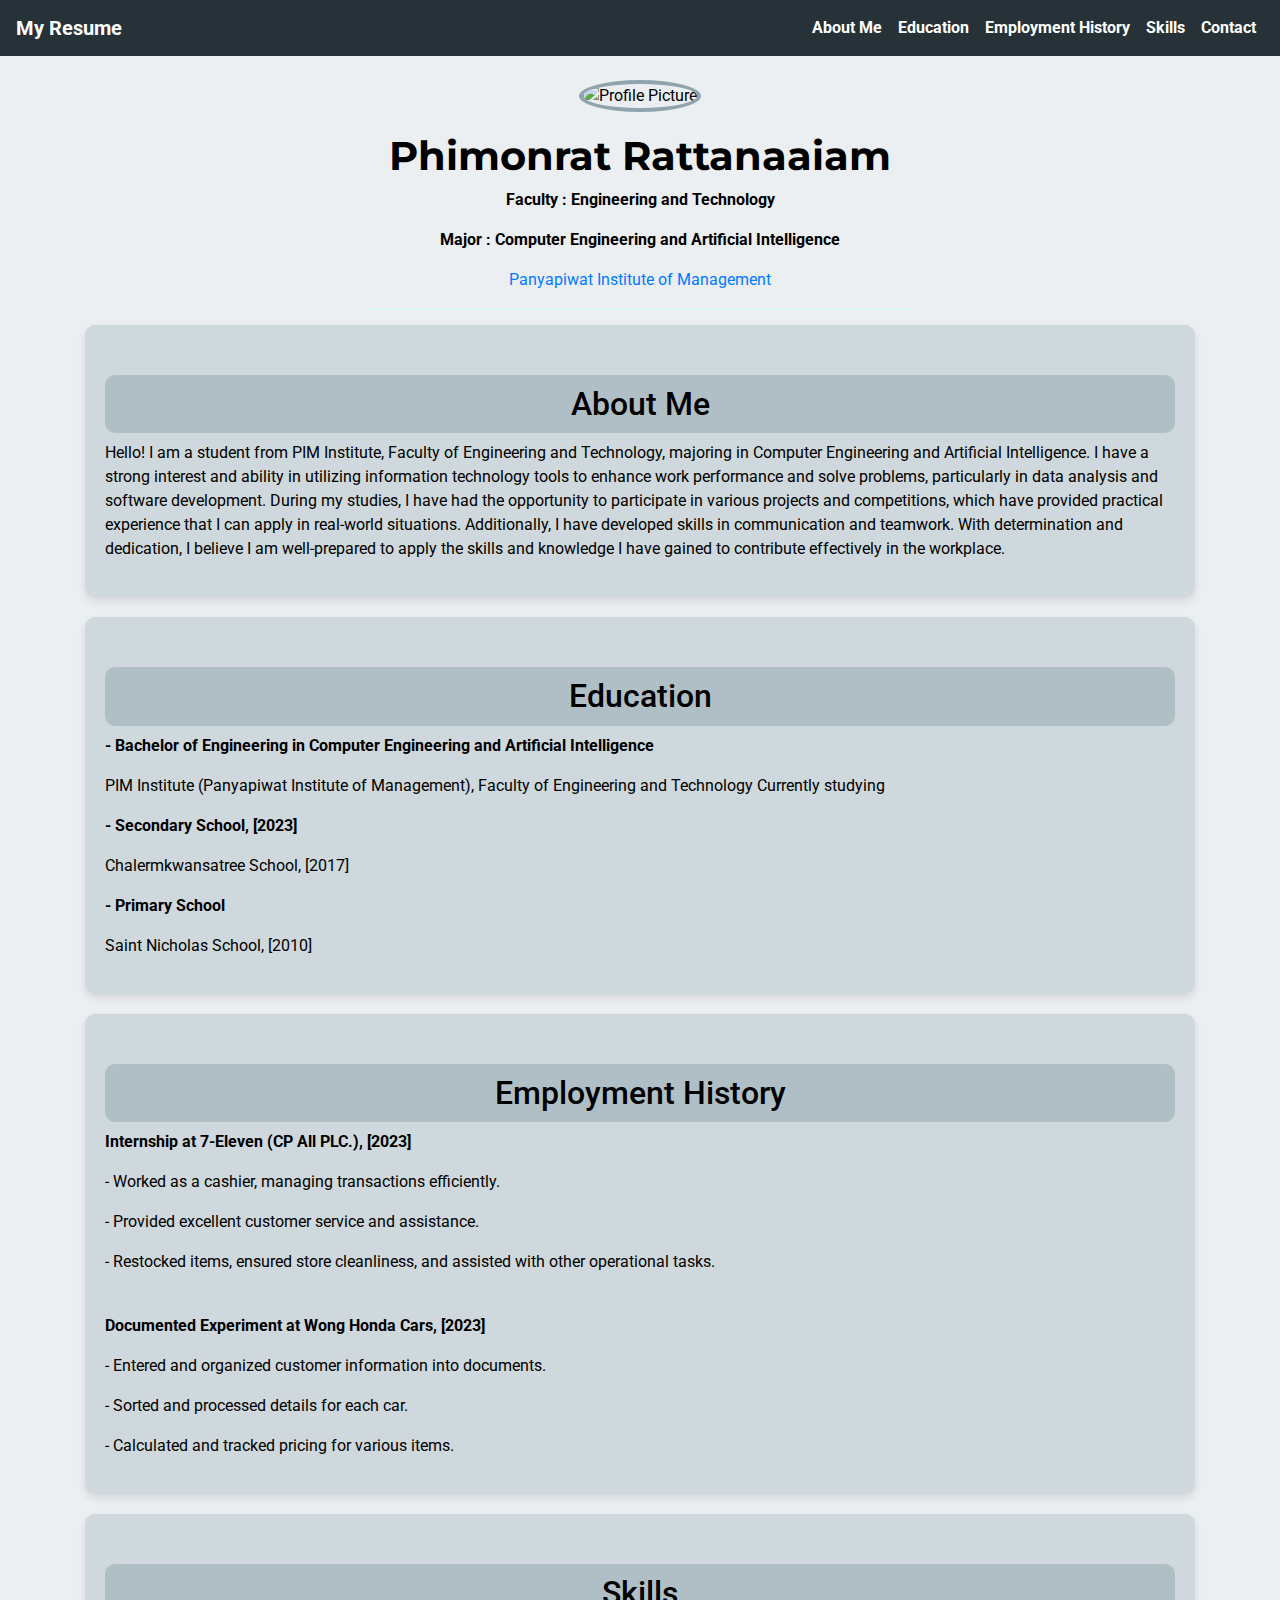
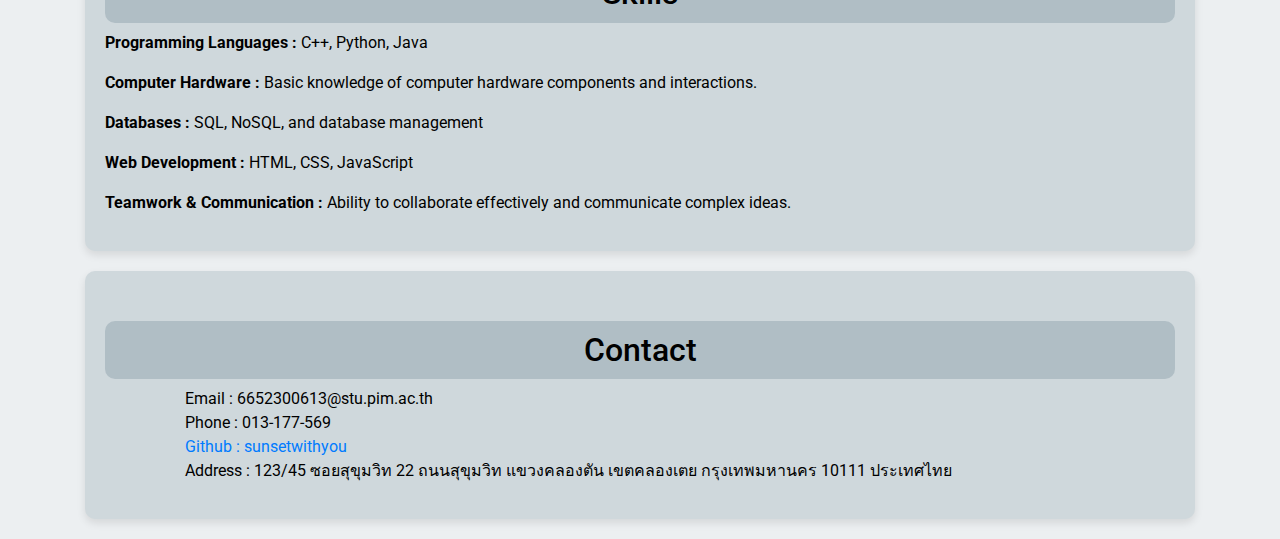
==== MyResume.html @ 0539b86e "Add files via upload" ====
<!DOCTYPE html>
<html lang="th">
<head>
    <meta charset="UTF-8">
    <meta name="viewport" content="width=device-width, initial-scale=1.0">
    <title>My Resume</title>
    <link href="https://fonts.googleapis.com/css2?family=Roboto:wght@400;500;700&family=Montserrat:wght@400;600;700&display=swap" rel="stylesheet">
    <link rel="stylesheet" href="https://stackpath.bootstrapcdn.com/bootstrap/4.5.2/css/bootstrap.min.css">
    <style>
        /* Custom Styles for a Simple Pastel Resume with Elegant Font */
        body {
            font-family: 'Roboto', sans-serif; /* Use Roboto for main content */
            background-color: #eceff1; /* Soft pastel background */
            color: #000000; /* Soft purple text */
        }
        .profile-img {
            width: 150px;
            height: 150px;
            border-radius: 50%;
            object-fit: cover;
            border: 4px solid #90a4ae; /* Soft lavender border */
            margin-bottom: 20px;
        }
        h1 {
            font-family: 'Montserrat', sans-serif; /* Use Montserrat for headings */
            font-size: 2.5em;
            font-weight: bold;
            color: #000000; /* Soft purple */
        }
        em {
            font-family: 'Roboto', sans-serif;
            color: #000000; /* Slightly darker purple */
            font-style: normal;
            font-weight: bold;
        }
        hr {
            border-top: 2px solid #e0f7fa; /* Purple divider */
            width: 50%;
            margin: 15px auto;
        }
        .navbar {
            background-color: #263238; /* Darker purple navbar */
        }
        .navbar-brand, .nav-link {
            color: #ffffff !important;
            font-weight: bold;
        }
        .section-title {
            background-color: #b0bec5; /* Soft lavender */
            padding: 10px;
            border-radius: 10px;
            margin-top: 30px;
        }
        .contact-list {
            list-style-type: decimal;
            color: #000000;
        }
        /* Section backgrounds for a soft pastel look */
        section {
            background-color: #cfd8dc; /* Soft pastel background */
            padding: 20px;
            border-radius: 10px;
            margin-bottom: 20px;
            box-shadow: 0 4px 8px rgba(0, 0, 0, 0.1);
        }
        .container {
            margin-top: 5rem;
        }
    </style>
</head>
<body>

    <!-- Navbar -->
    <nav class="navbar navbar-expand-lg navbar-dark fixed-top">
        <a class="navbar-brand" href="#">My Resume</a>
        <button class="navbar-toggler" type="button" data-toggle="collapse" data-target="#navbarNav" aria-controls="navbarNav" aria-expanded="false" aria-label="Toggle navigation">
            <span class="navbar-toggler-icon"></span>
        </button>
        <div class="collapse navbar-collapse" id="navbarNav">
            <ul class="navbar-nav ml-auto">
                <li class="nav-item"><a class="nav-link" href="#about">About Me</a></li>
                <li class="nav-item"><a class="nav-link" href="#education">Education</a></li>
                <li class="nav-item"><a class="nav-link" href="#employment">Employment History</a></li>
                <li class="nav-item"><a class="nav-link" href="#skills">Skills</a></li>
                <li class="nav-item"><a class="nav-link" href="#contact">Contact</a></li>
            </ul>
        </div>
    </nav>

    <!-- Main Content -->
    <div class="container">
        <!-- Display Picture and Name -->
        <div class="text-center">
            <img src="D:\Photo\me and you\462549724_2565776893610437_5885072462690802298_n.jpg" alt="Profile Picture" class="profile-img">
            <h1>Phimonrat Rattanaaiam</h1>
            <p><em> Faculty : Engineering and Technology </em></p>
            </p><em>Major : Computer Engineering and Artificial Intelligence</em></p>
            <p><a href="http://pim.ac.th" target="_blank">Panyapiwat Institute of Management </a></p>
            <hr>
        </div>

        <!-- Sections -->
        <section id="about">
            <h2 class="section-title text-center">About Me</h2>
            <p>Hello! I am a student from PIM Institute, Faculty of Engineering and Technology, majoring in Computer Engineering and Artificial Intelligence. I have a strong interest and ability in utilizing information technology tools to enhance work performance and solve problems, particularly in data analysis and software development. During my studies, I have had the opportunity to participate in various projects and competitions, which have provided practical experience that I can apply in real-world situations. Additionally, I have developed skills in communication and teamwork. With determination and dedication, I believe I am well-prepared to apply the skills and knowledge I have gained to contribute effectively in the workplace.</p>
        </section>

        <section id="education">
            <h2 class="section-title text-center">Education</h2>
            <p><em>- Bachelor of Engineering in Computer Engineering and Artificial Intelligence</em></p>
            <p>PIM Institute (Panyapiwat Institute of Management), Faculty of Engineering and Technology Currently studying</p>
            <p><em>- Secondary School, [2023]</em></p>
            <p>Chalermkwansatree School, [2017]</p>
            <p><em>- Primary School</em></p>
            <p>Saint Nicholas School, [2010]</p>
        </section>

        <section id="employment">
            <h2 class="section-title text-center">Employment History</h2>
            <p><em>Internship at 7-Eleven (CP All PLC.), [2023]</em></p>
            <p>- Worked as a cashier, managing transactions efficiently.</p>
            <p>- Provided excellent customer service and assistance.</p>
            <p>- Restocked items, ensured store cleanliness, and assisted with other operational tasks.</p>
            <br>
            <p><em>Documented Experiment at Wong Honda Cars, [2023]</em></p>
            <p>- Entered and organized customer information into documents.</p>
            <p>- Sorted and processed details for each car.</p>
            <p>- Calculated and tracked pricing for various items.</p>
        </section>

        <section id="skills">
            <h2 class="section-title text-center">Skills</h2>
            <p><em>Programming Languages : </em> C++, Python, Java </p>
            <p><em>Computer Hardware : </em> Basic knowledge of computer hardware components and interactions.</p>
            <p><em>Databases : </em> SQL, NoSQL, and database management</p>
            <p><em>Web Development : </em> HTML, CSS, JavaScript</p>
            <p><em>Teamwork & Communication : </em> Ability to collaborate effectively and communicate complex ideas.</p>
        </section>

        <section id="contact">
            <h2 class="section-title text-center">Contact</h2>
            <ol class="contact-list">
                <ol>Email : 6652300613@stu.pim.ac.th</ol>
                <ol>Phone : 013-177-569</ol>
                <ol><a href="https://github.com/sunsetwithyou" target="_blank">Github : sunsetwithyou</a></ol>
                <ol>Address : 123/45 ซอยสุขุมวิท 22 ถนนสุขุมวิท แขวงคลองตัน เขตคลองเตย กรุงเทพมหานคร 10111 ประเทศไทย</ol>
            </ol>
        </section>
    </div>

    <!-- JavaScript for Bootstrap -->
    <script src="https://code.jquery.com/jquery-3.5.1.slim.min.js"></script>
    <script src="https://cdn.jsdelivr.net/npm/@popperjs/core@2.5.2/dist/umd/popper.min.js"></script>
    <script src="https://stackpath.bootstrapcdn.com/bootstrap/4.5.2/js/bootstrap.min.js"></script>
</body>
</html>
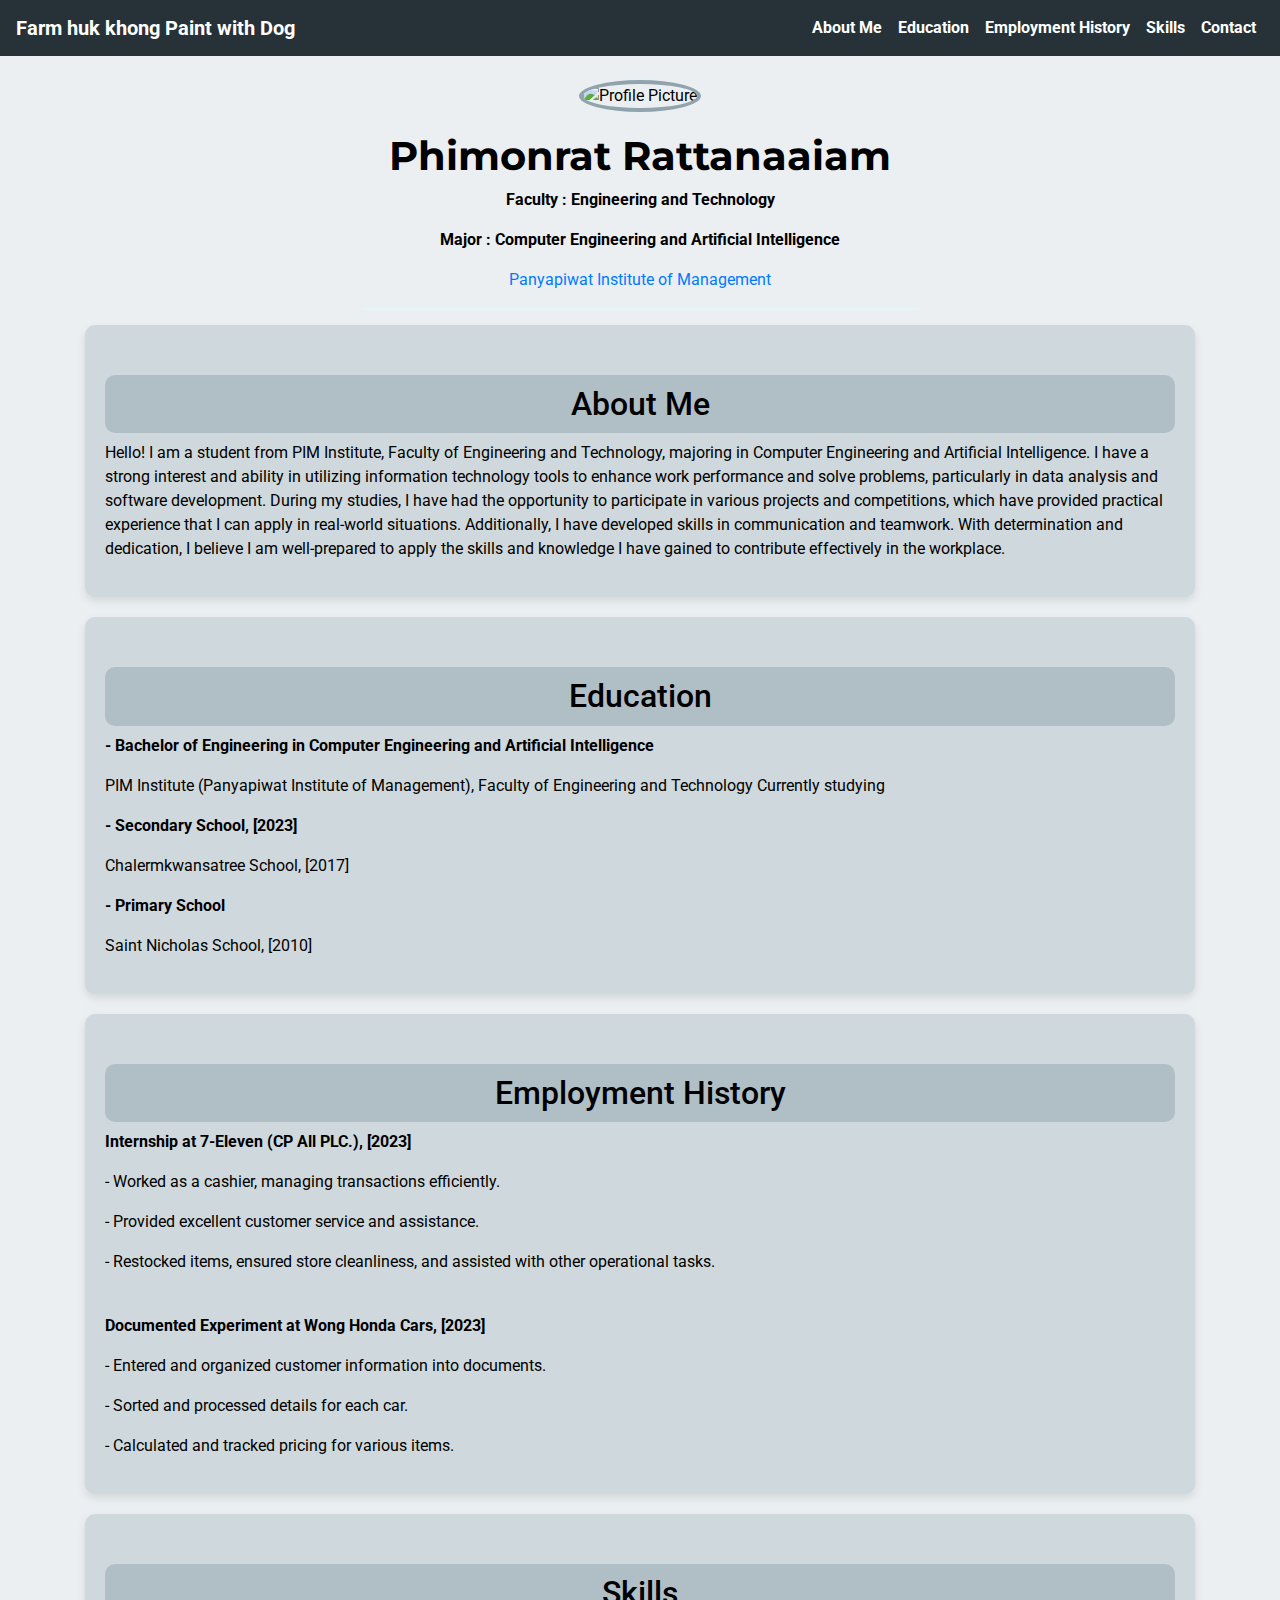
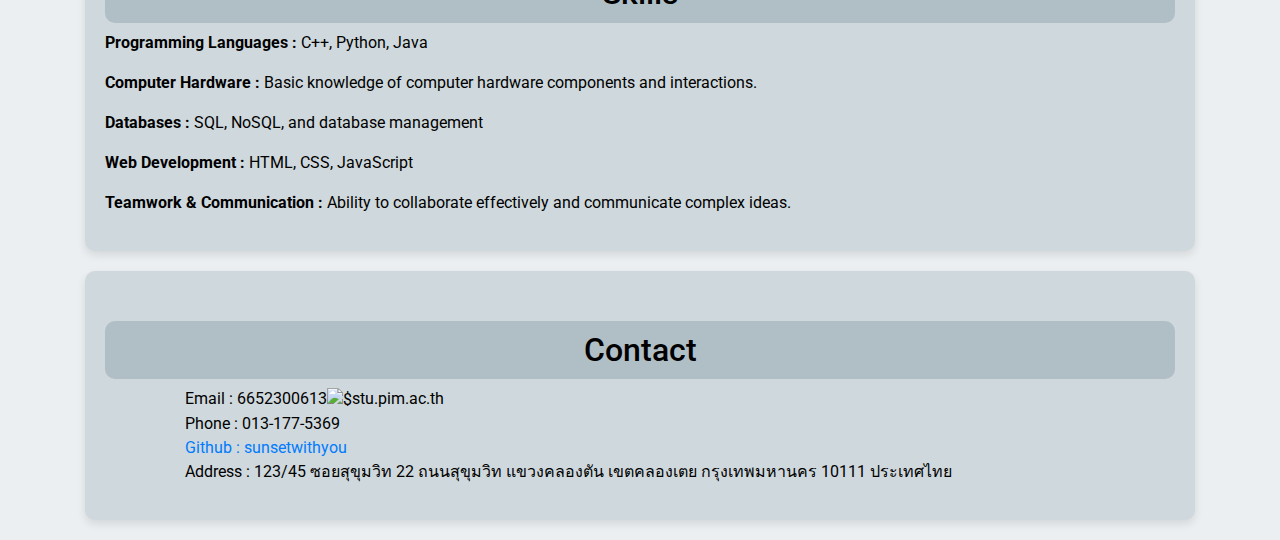
==== commit 7846aa3d: "Add files via upload" ====
--- a/MyResume.html
+++ b/MyResume.html
@@ -6,47 +6,48 @@
     <title>My Resume</title>
     <link href="https://fonts.googleapis.com/css2?family=Roboto:wght@400;500;700&family=Montserrat:wght@400;600;700&display=swap" rel="stylesheet">
     <link rel="stylesheet" href="https://stackpath.bootstrapcdn.com/bootstrap/4.5.2/css/bootstrap.min.css">
+    <link rel="icon" type="image/x-icon" href="favicon.ico" >
     <style>
         /* Custom Styles for a Simple Pastel Resume with Elegant Font */
         body {
-            font-family: 'Roboto', sans-serif; /* Use Roboto for main content */
-            background-color: #eceff1; /* Soft pastel background */
-            color: #000000; /* Soft purple text */
+            font-family: 'Roboto', sans-serif; 
+            background-color: #eceff1; 
+            color: #000000; 
         }
         .profile-img {
-            width: 150px;
-            height: 150px;
+            width: 200px;
+            height: 200px;
             border-radius: 50%;
             object-fit: cover;
-            border: 4px solid #90a4ae; /* Soft lavender border */
+            border: 4px solid #90a4ae; 
             margin-bottom: 20px;
         }
         h1 {
-            font-family: 'Montserrat', sans-serif; /* Use Montserrat for headings */
+            font-family: 'Montserrat', sans-serif; 
             font-size: 2.5em;
             font-weight: bold;
-            color: #000000; /* Soft purple */
+            color: #000000; 
         }
         em {
             font-family: 'Roboto', sans-serif;
-            color: #000000; /* Slightly darker purple */
+            color: #000000; 
             font-style: normal;
             font-weight: bold;
         }
         hr {
-            border-top: 2px solid #e0f7fa; /* Purple divider */
+            border-top: 2px solid #e0f7fa; 
             width: 50%;
             margin: 15px auto;
         }
         .navbar {
-            background-color: #263238; /* Darker purple navbar */
+            background-color: #263238; 
         }
         .navbar-brand, .nav-link {
             color: #ffffff !important;
             font-weight: bold;
         }
         .section-title {
-            background-color: #b0bec5; /* Soft lavender */
+            background-color: #b0bec5; 
             padding: 10px;
             border-radius: 10px;
             margin-top: 30px;
@@ -57,7 +58,7 @@
         }
         /* Section backgrounds for a soft pastel look */
         section {
-            background-color: #cfd8dc; /* Soft pastel background */
+            background-color: #cfd8dc; 
             padding: 20px;
             border-radius: 10px;
             margin-bottom: 20px;
@@ -72,7 +73,7 @@
 
     <!-- Navbar -->
     <nav class="navbar navbar-expand-lg navbar-dark fixed-top">
-        <a class="navbar-brand" href="#">My Resume</a>
+        <a class="navbar-brand" href="#">Farm huk khong Paint with Dog</a>
         <button class="navbar-toggler" type="button" data-toggle="collapse" data-target="#navbarNav" aria-controls="navbarNav" aria-expanded="false" aria-label="Toggle navigation">
             <span class="navbar-toggler-icon"></span>
         </button>
@@ -140,13 +141,20 @@
         <section id="contact">
             <h2 class="section-title text-center">Contact</h2>
             <ol class="contact-list">
-                <ol>Email : 6652300613@stu.pim.ac.th</ol>
-                <ol>Phone : 013-177-569</ol>
+                <ol>Email : 6652300613<span><img class="Dog" src="C:\Users\Lenovo\Downloads\MyResume\Add-Dog.png" alt="$" style="width: 30px; height: 30px;"></span>stu.pim.ac.th</ol>
+                <ol>Phone : 013-177-5369</ol>
                 <ol><a href="https://github.com/sunsetwithyou" target="_blank">Github : sunsetwithyou</a></ol>
                 <ol>Address : 123/45 ซอยสุขุมวิท 22 ถนนสุขุมวิท แขวงคลองตัน เขตคลองเตย กรุงเทพมหานคร 10111 ประเทศไทย</ol>
             </ol>
         </section>
     </div>
+
+    <script>
+        function toggleMenu() {
+            const nav = document.querySelector('nav');
+            nav.classList.toggle('active');
+        }
+    </script>
 
     <!-- JavaScript for Bootstrap -->
     <script src="https://code.jquery.com/jquery-3.5.1.slim.min.js"></script>
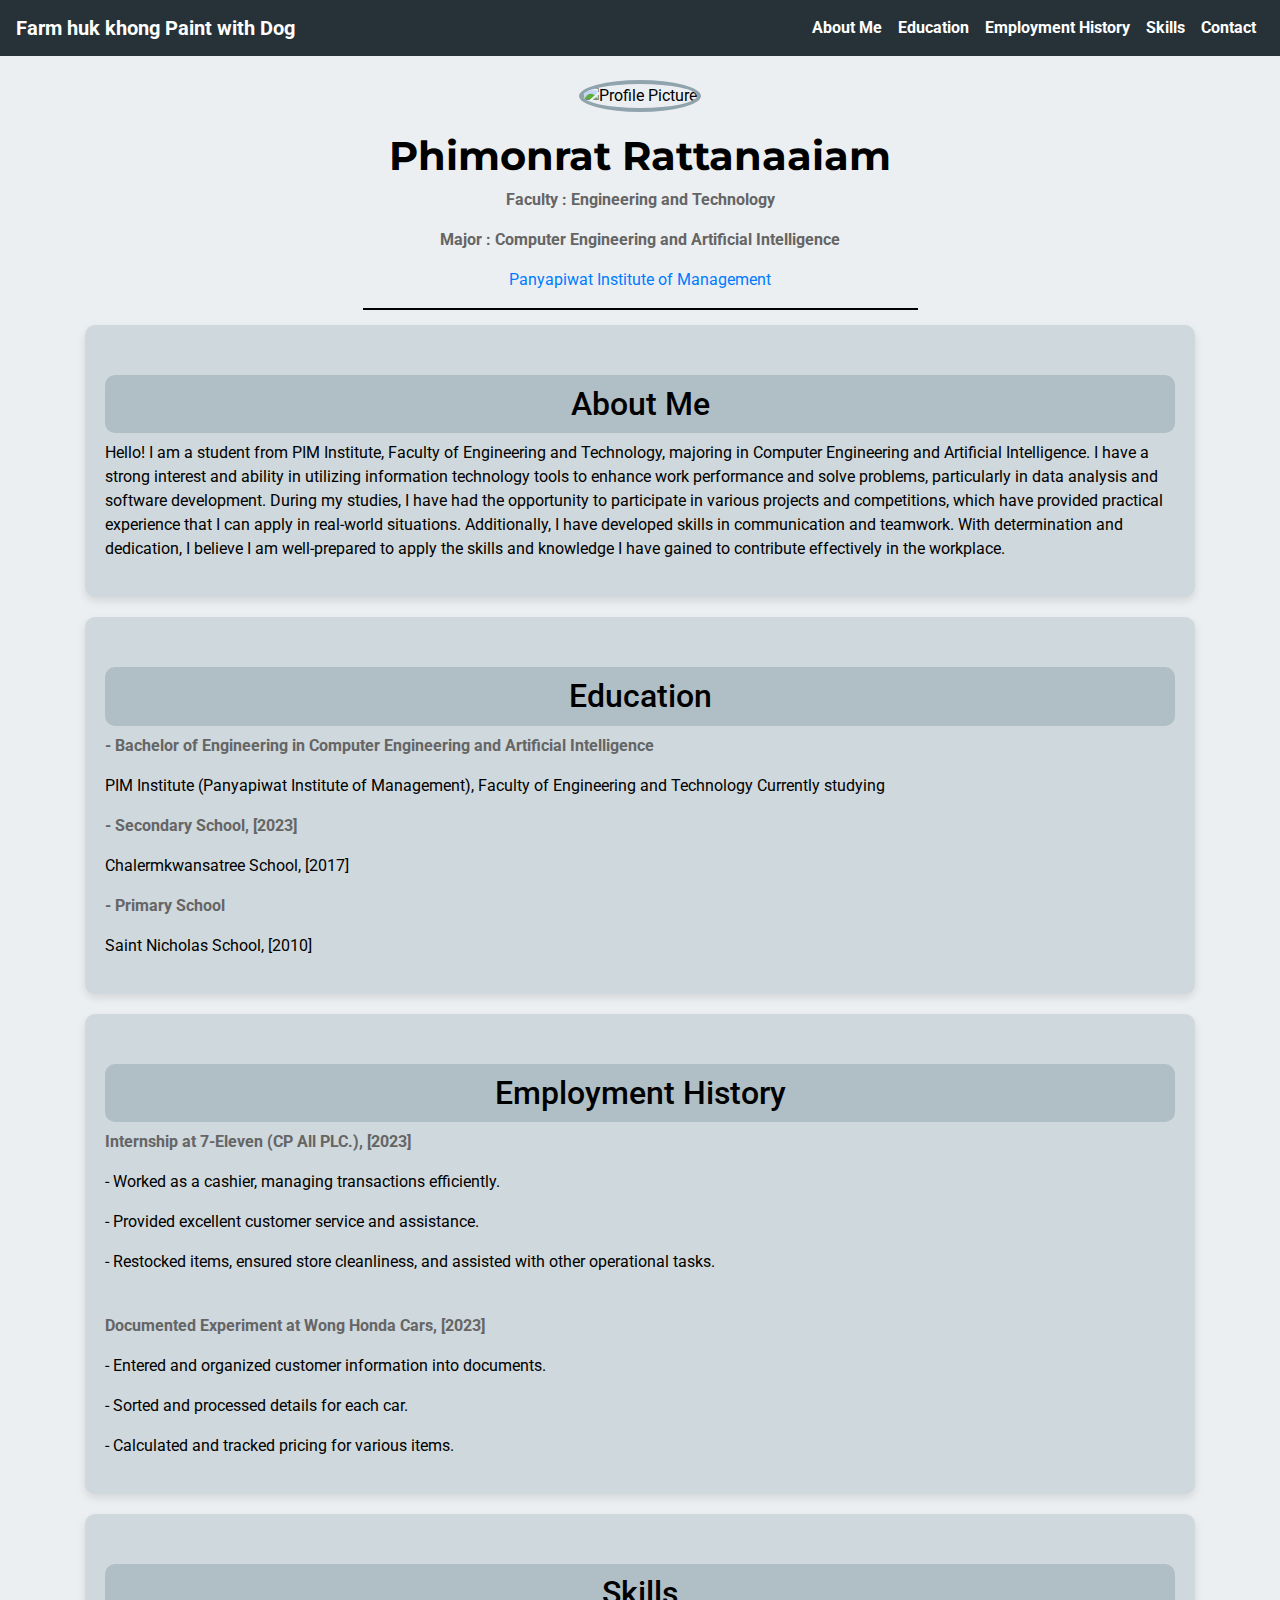
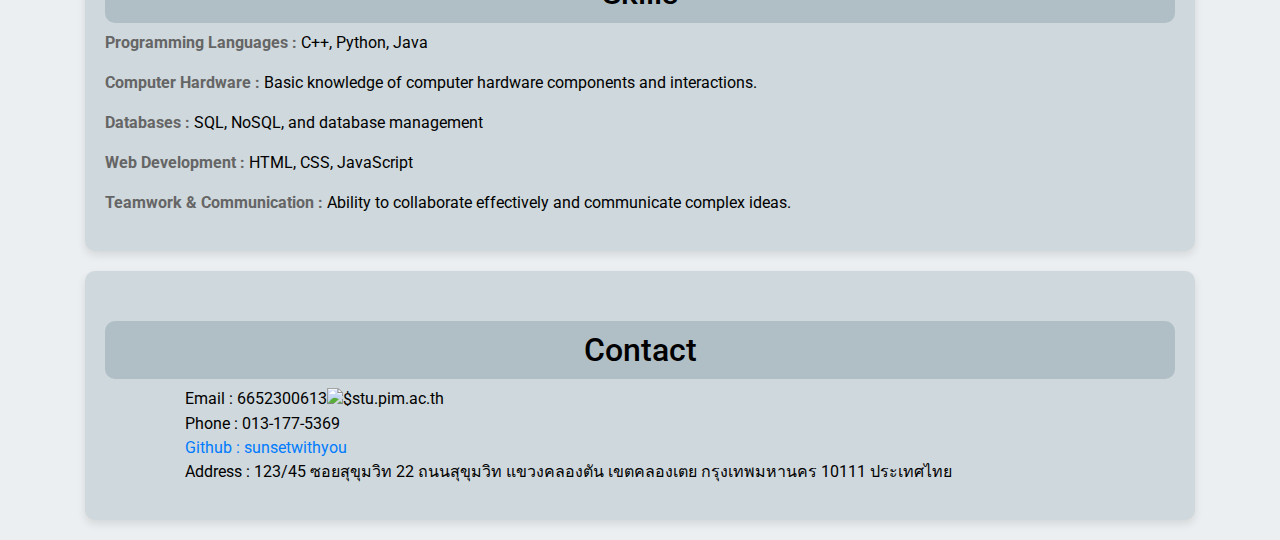
==== commit 8cb7313e: "Add files via upload" ====
--- a/MyResume.html
+++ b/MyResume.html
@@ -7,67 +7,7 @@
     <link href="https://fonts.googleapis.com/css2?family=Roboto:wght@400;500;700&family=Montserrat:wght@400;600;700&display=swap" rel="stylesheet">
     <link rel="stylesheet" href="https://stackpath.bootstrapcdn.com/bootstrap/4.5.2/css/bootstrap.min.css">
     <link rel="icon" type="image/x-icon" href="favicon.ico" >
-    <style>
-        /* Custom Styles for a Simple Pastel Resume with Elegant Font */
-        body {
-            font-family: 'Roboto', sans-serif; 
-            background-color: #eceff1; 
-            color: #000000; 
-        }
-        .profile-img {
-            width: 200px;
-            height: 200px;
-            border-radius: 50%;
-            object-fit: cover;
-            border: 4px solid #90a4ae; 
-            margin-bottom: 20px;
-        }
-        h1 {
-            font-family: 'Montserrat', sans-serif; 
-            font-size: 2.5em;
-            font-weight: bold;
-            color: #000000; 
-        }
-        em {
-            font-family: 'Roboto', sans-serif;
-            color: #000000; 
-            font-style: normal;
-            font-weight: bold;
-        }
-        hr {
-            border-top: 2px solid #e0f7fa; 
-            width: 50%;
-            margin: 15px auto;
-        }
-        .navbar {
-            background-color: #263238; 
-        }
-        .navbar-brand, .nav-link {
-            color: #ffffff !important;
-            font-weight: bold;
-        }
-        .section-title {
-            background-color: #b0bec5; 
-            padding: 10px;
-            border-radius: 10px;
-            margin-top: 30px;
-        }
-        .contact-list {
-            list-style-type: decimal;
-            color: #000000;
-        }
-        /* Section backgrounds for a soft pastel look */
-        section {
-            background-color: #cfd8dc; 
-            padding: 20px;
-            border-radius: 10px;
-            margin-bottom: 20px;
-            box-shadow: 0 4px 8px rgba(0, 0, 0, 0.1);
-        }
-        .container {
-            margin-top: 5rem;
-        }
-    </style>
+    <link rel="stylesheet" href="Style.css">
 </head>
 <body>
 
--- a/Style.css
+++ b/Style.css
@@ -0,0 +1,59 @@
+/* Custom Styles for a Simple Pastel Resume with Elegant Font */
+body {
+    font-family: 'Roboto', sans-serif; 
+    background-color: #eceff1; 
+    color: #000000; 
+}
+.profile-img {
+    width: 200px;
+    height: 200px;
+    border-radius: 50%;
+    object-fit: cover;
+    border: 4px solid #90a4ae; 
+    margin-bottom: 20px;
+}
+h1 {
+    font-family: 'Montserrat', sans-serif; 
+    font-size: 2.5em;
+    font-weight: bold;
+    color: #000000; 
+}
+em {
+    font-family: 'Roboto', sans-serif;
+    color: #656565; 
+    font-style: normal;
+    font-weight: bold;
+}
+hr {
+    border-top: 2px solid #000000; 
+    width: 50%;
+    margin: 15px auto;
+}
+.navbar {
+    background-color: #263238; 
+}
+.navbar-brand, .nav-link {
+    color: #ffffff !important;
+    font-weight: bold;
+}
+.section-title {
+    background-color: #b0bec5; 
+    padding: 10px;
+    border-radius: 10px;
+    margin-top: 30px;
+}
+.contact-list {
+    list-style-type: decimal;
+    color: #000000;
+}
+/* Section backgrounds for a soft pastel look */
+section {
+    background-color: #cfd8dc; 
+    padding: 20px;
+    border-radius: 10px;
+    margin-bottom: 20px;
+    box-shadow: 0 4px 8px rgba(0, 0, 0, 0.1);
+}
+.container {
+    margin-top: 5rem;
+}
